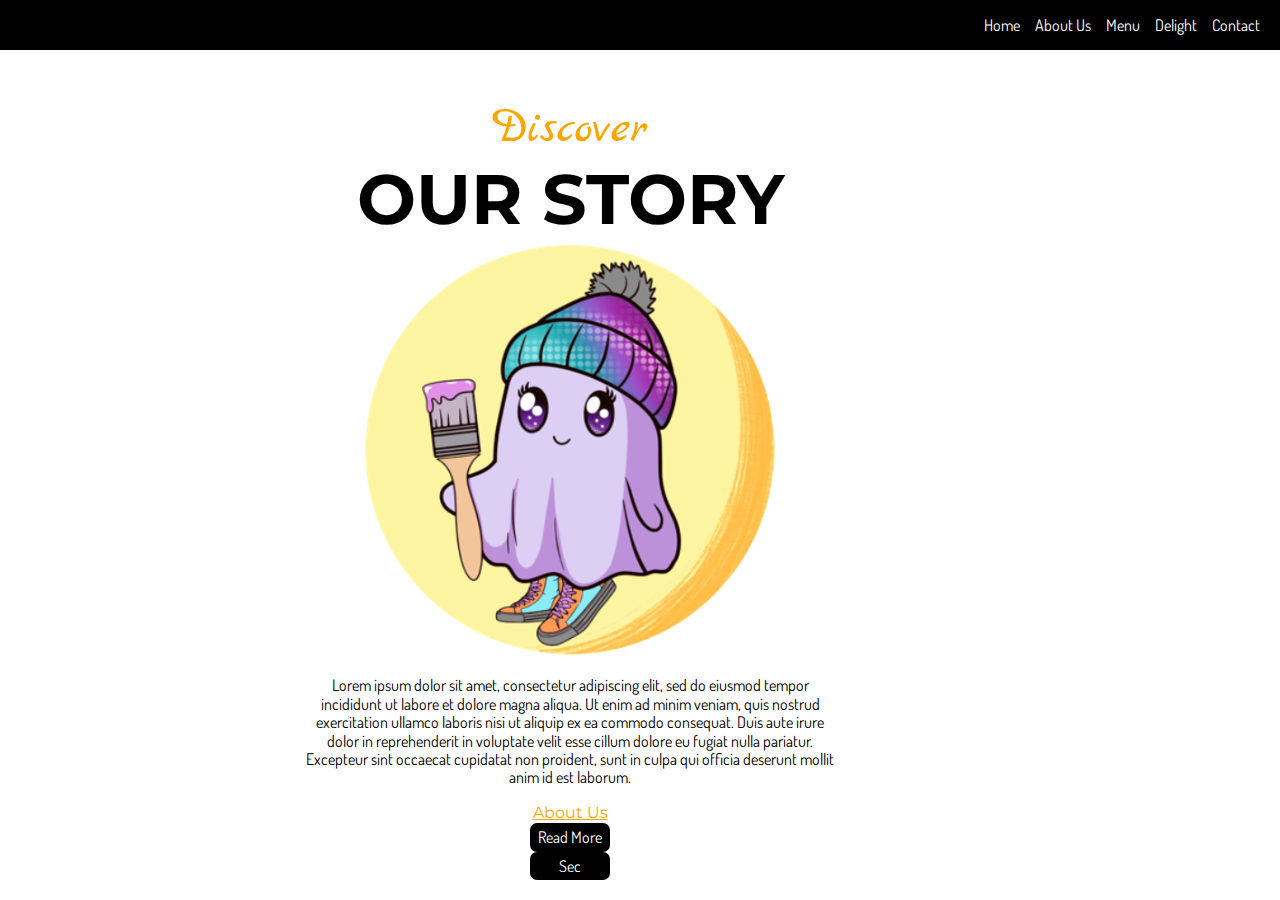
==== index.html @ 19f7ab33 "na" ====
<html>
	<head>
		<title>About</title>
		<link href="css/normalize.css" rel="stylesheet">
		<link rel="stylesheet" type="text/css" href="styles/styles.css" />
		<meta name="viewport" content="width=device-width, initial-scale=1.0" />

	</head> 
	<body>

	<header>                      

	</header>

		<nav class="navigation">
			<div>
				
			
			
			</div>
			<ul>
				<a href="index.html" title="Go see our Home"></a>
				<li><a href="index.html" title="Go see our Home">Home</a></li>
				<li><a href="about.html" title="Go see our About Us">About Us</a></li>
				<li><a href="menu.html" title="Go see our Menu">Menu</a></li>
				<li><a href="delight.html" title="Go see our Delight">Delight</a></li>
				<li><a href="contact.html" title="Go see our Delight">Contact</a></li>
			</ul>
		</nav>

		<section class="above">

			<article>
			<h1>Discover</h1>

			<h2>Our Story</h2>

			<img src="images/logo.png" alt="ourstory"/>

			<p> Lorem ipsum dolor sit amet, consectetur adipiscing elit, 
				sed do eiusmod tempor incididunt 
				ut labore et dolore magna aliqua. Ut enim ad minim
				 veniam, quis nostrud exercitation ullamco 
				laboris nisi ut aliquip ex ea commodo consequat. 
				Duis aute irure dolor in reprehenderit in 
				voluptate velit esse cillum dolore eu fugiat 
				nulla pariatur. 
				Excepteur sint occaecat cupidatat non proident, 
				sunt in culpa qui officia deserunt mollit anim id est laborum.</p>

			
			<p2>About Us</p2>
			<button class="main_btn">Read More</button>
			<button class="sec_btn">Sec</button>

		</article>
		
		<figure class="story">
			<figcaption> 


			</figcaption>
		</figure>

		</section>

		<aside>
			
		</aside>


		
   <footer>
		
   </footer>
	
	</body>
</html>
---- styles/styles.css ----
@import url("https://fonts.googleapis.com/css2?family=Dosis&family=Marck+Script&family=Montserrat&display=swap");
/*! normalize.css v8.0.1 | MIT License | github.com/necolas/normalize.css */
/* Document
   ========================================================================== */
/**
 * 1. Correct the line height in all browsers.
 * 2. Prevent adjustments of font size after orientation changes in iOS.
 */
html {
  line-height: 1.15; /* 1 */
  -webkit-text-size-adjust: 100%; /* 2 */
}

/* Sections
   ========================================================================== */
/**
 * Remove the margin in all browsers.
 */
body {
  margin: 0;
}

/**
 * Render the `main` element consistently in IE.
 */
main {
  display: block;
}

/**
 * Correct the font size and margin on `h1` elements within `section` and
 * `article` contexts in Chrome, Firefox, and Safari.
 */
h1 {
  font-size: 2em;
  margin: 0.67em 0;
}

/* Grouping content
   ========================================================================== */
/**
 * 1. Add the correct box sizing in Firefox.
 * 2. Show the overflow in Edge and IE.
 */
hr {
  box-sizing: content-box; /* 1 */
  height: 0; /* 1 */
  overflow: visible; /* 2 */
}

/**
 * 1. Correct the inheritance and scaling of font size in all browsers.
 * 2. Correct the odd `em` font sizing in all browsers.
 */
pre {
  font-family: monospace, monospace; /* 1 */
  font-size: 1em; /* 2 */
}

/* Text-level semantics
   ========================================================================== */
/**
 * Remove the gray background on active links in IE 10.
 */
a {
  background-color: transparent;
}

/**
 * 1. Remove the bottom border in Chrome 57-
 * 2. Add the correct text decoration in Chrome, Edge, IE, Opera, and Safari.
 */
abbr[title] {
  border-bottom: none; /* 1 */
  text-decoration: underline; /* 2 */
  -webkit-text-decoration: underline dotted;
          text-decoration: underline dotted; /* 2 */
}

/**
 * Add the correct font weight in Chrome, Edge, and Safari.
 */
b,
strong {
  font-weight: bolder;
}

/**
 * 1. Correct the inheritance and scaling of font size in all browsers.
 * 2. Correct the odd `em` font sizing in all browsers.
 */
code,
kbd,
samp {
  font-family: monospace, monospace; /* 1 */
  font-size: 1em; /* 2 */
}

/**
 * Add the correct font size in all browsers.
 */
small {
  font-size: 80%;
}

/**
 * Prevent `sub` and `sup` elements from affecting the line height in
 * all browsers.
 */
sub,
sup {
  font-size: 75%;
  line-height: 0;
  position: relative;
  vertical-align: baseline;
}

sub {
  bottom: -0.25em;
}

sup {
  top: -0.5em;
}

/* Embedded content
   ========================================================================== */
/**
 * Remove the border on images inside links in IE 10.
 */
img {
  border-style: none;
}

/* Forms
   ========================================================================== */
/**
 * 1. Change the font styles in all browsers.
 * 2. Remove the margin in Firefox and Safari.
 */
button,
input,
optgroup,
select,
textarea {
  font-family: inherit; /* 1 */
  font-size: 100%; /* 1 */
  line-height: 1.15; /* 1 */
  margin: 0; /* 2 */
}

/**
 * Show the overflow in IE.
 * 1. Show the overflow in Edge.
 */
button,
input { /* 1 */
  overflow: visible;
}

/**
 * Remove the inheritance of text transform in Edge, Firefox, and IE.
 * 1. Remove the inheritance of text transform in Firefox.
 */
button,
select { /* 1 */
  text-transform: none;
}

/**
 * Correct the inability to style clickable types in iOS and Safari.
 */
button,
[type=button],
[type=reset],
[type=submit] {
  -webkit-appearance: button;
}

/**
 * Remove the inner border and padding in Firefox.
 */
button::-moz-focus-inner,
[type=button]::-moz-focus-inner,
[type=reset]::-moz-focus-inner,
[type=submit]::-moz-focus-inner {
  border-style: none;
  padding: 0;
}

/**
 * Restore the focus styles unset by the previous rule.
 */
button:-moz-focusring,
[type=button]:-moz-focusring,
[type=reset]:-moz-focusring,
[type=submit]:-moz-focusring {
  outline: 1px dotted ButtonText;
}

/**
 * Correct the padding in Firefox.
 */
fieldset {
  padding: 0.35em 0.75em 0.625em;
}

/**
 * 1. Correct the text wrapping in Edge and IE.
 * 2. Correct the color inheritance from `fieldset` elements in IE.
 * 3. Remove the padding so developers are not caught out when they zero out
 *    `fieldset` elements in all browsers.
 */
legend {
  box-sizing: border-box; /* 1 */
  color: inherit; /* 2 */
  display: table; /* 1 */
  max-width: 100%; /* 1 */
  padding: 0; /* 3 */
  white-space: normal; /* 1 */
}

/**
 * Add the correct vertical alignment in Chrome, Firefox, and Opera.
 */
progress {
  vertical-align: baseline;
}

/**
 * Remove the default vertical scrollbar in IE 10+.
 */
textarea {
  overflow: auto;
}

/**
 * 1. Add the correct box sizing in IE 10.
 * 2. Remove the padding in IE 10.
 */
[type=checkbox],
[type=radio] {
  box-sizing: border-box; /* 1 */
  padding: 0; /* 2 */
}

/**
 * Correct the cursor style of increment and decrement buttons in Chrome.
 */
[type=number]::-webkit-inner-spin-button,
[type=number]::-webkit-outer-spin-button {
  height: auto;
}

/**
 * 1. Correct the odd appearance in Chrome and Safari.
 * 2. Correct the outline style in Safari.
 */
[type=search] {
  -webkit-appearance: textfield; /* 1 */
  outline-offset: -2px; /* 2 */
}

/**
 * Remove the inner padding in Chrome and Safari on macOS.
 */
[type=search]::-webkit-search-decoration {
  -webkit-appearance: none;
}

/**
 * 1. Correct the inability to style clickable types in iOS and Safari.
 * 2. Change font properties to `inherit` in Safari.
 */
::-webkit-file-upload-button {
  -webkit-appearance: button; /* 1 */
  font: inherit; /* 2 */
}

/* Interactive
   ========================================================================== */
/*
 * Add the correct display in Edge, IE 10+, and Firefox.
 */
details {
  display: block;
}

/*
 * Add the correct display in all browsers.
 */
summary {
  display: list-item;
}

/* Misc
   ========================================================================== */
/**
 * Add the correct display in IE 10+.
 */
template {
  display: none;
}

/**
 * Add the correct display in IE 10.
 */
[hidden] {
  display: none;
}

.navigation {
  padding-left: 20px;
  padding-right: 20px;
  background-color: black;
  color: white;
  display: flex;
  justify-content: space-between;
  align-items: center;
}
.navigation div {
  font-family: "Montserrat", san-serif;
  font-weight: bolder;
  align-items: center;
}
.navigation li {
  display: inline-block;
  background-color: black;
  color: white;
}
.navigation ul {
  display: flex;
  gap: 15px;
}
.navigation a {
  font-family: "Dosis", san-serif;
  color: white;
  text-decoration: none;
}

nav a:hover {
  text-decoration: underline;
}





















.above h1 {
  font-family: "Marck Script", cursive;
  font-weight: lighter;
  color: #ffa500;
  font-size: 50px;
  padding-top: 50px;
    margin: .5px;
}
.above h2 {
  font-family: "Montserrat", san-serif;
  margin: .05px;
  text-transform: uppercase;
  font-size: 70px;
}

.above p {
  font-family: "Dosis", san-serif;
  padding-left: 300px;
      padding-right: 300px;
      display: flex;
      text-align: center;


}

.above p2 {
  font-family: "Montserrat", san-serif;
  color: #ffa500;
  margin: 1px;
  text-decoration: underline;
}

.above {
  display: flex;
}
.above article {
  display: flex;
  flex-direction: column;
  justify-content: center;
  align-items: center;
}


/*# sourceMappingURL=styles.css.map */

.story {
  margin-right: 100px;
  padding-top: 60px;

}




















.main_btn {
  background-color: black;
  color: white;
  border: none;
  border-radius: 7px;
  padding: 5px;
  width: 80px;
  font-family: "Dosis", san-serif;
}
.main_btn:hover {
  background-color: gray;
}

.sec_btn {
  background-color: black;
  color: white;
  border: none;
  border-radius: 7px;
  padding: 5px;
  width: 80px;
  font-family: "Dosis", san-serif;
}
.sec_btn:hover {
  background-color: gray;
}
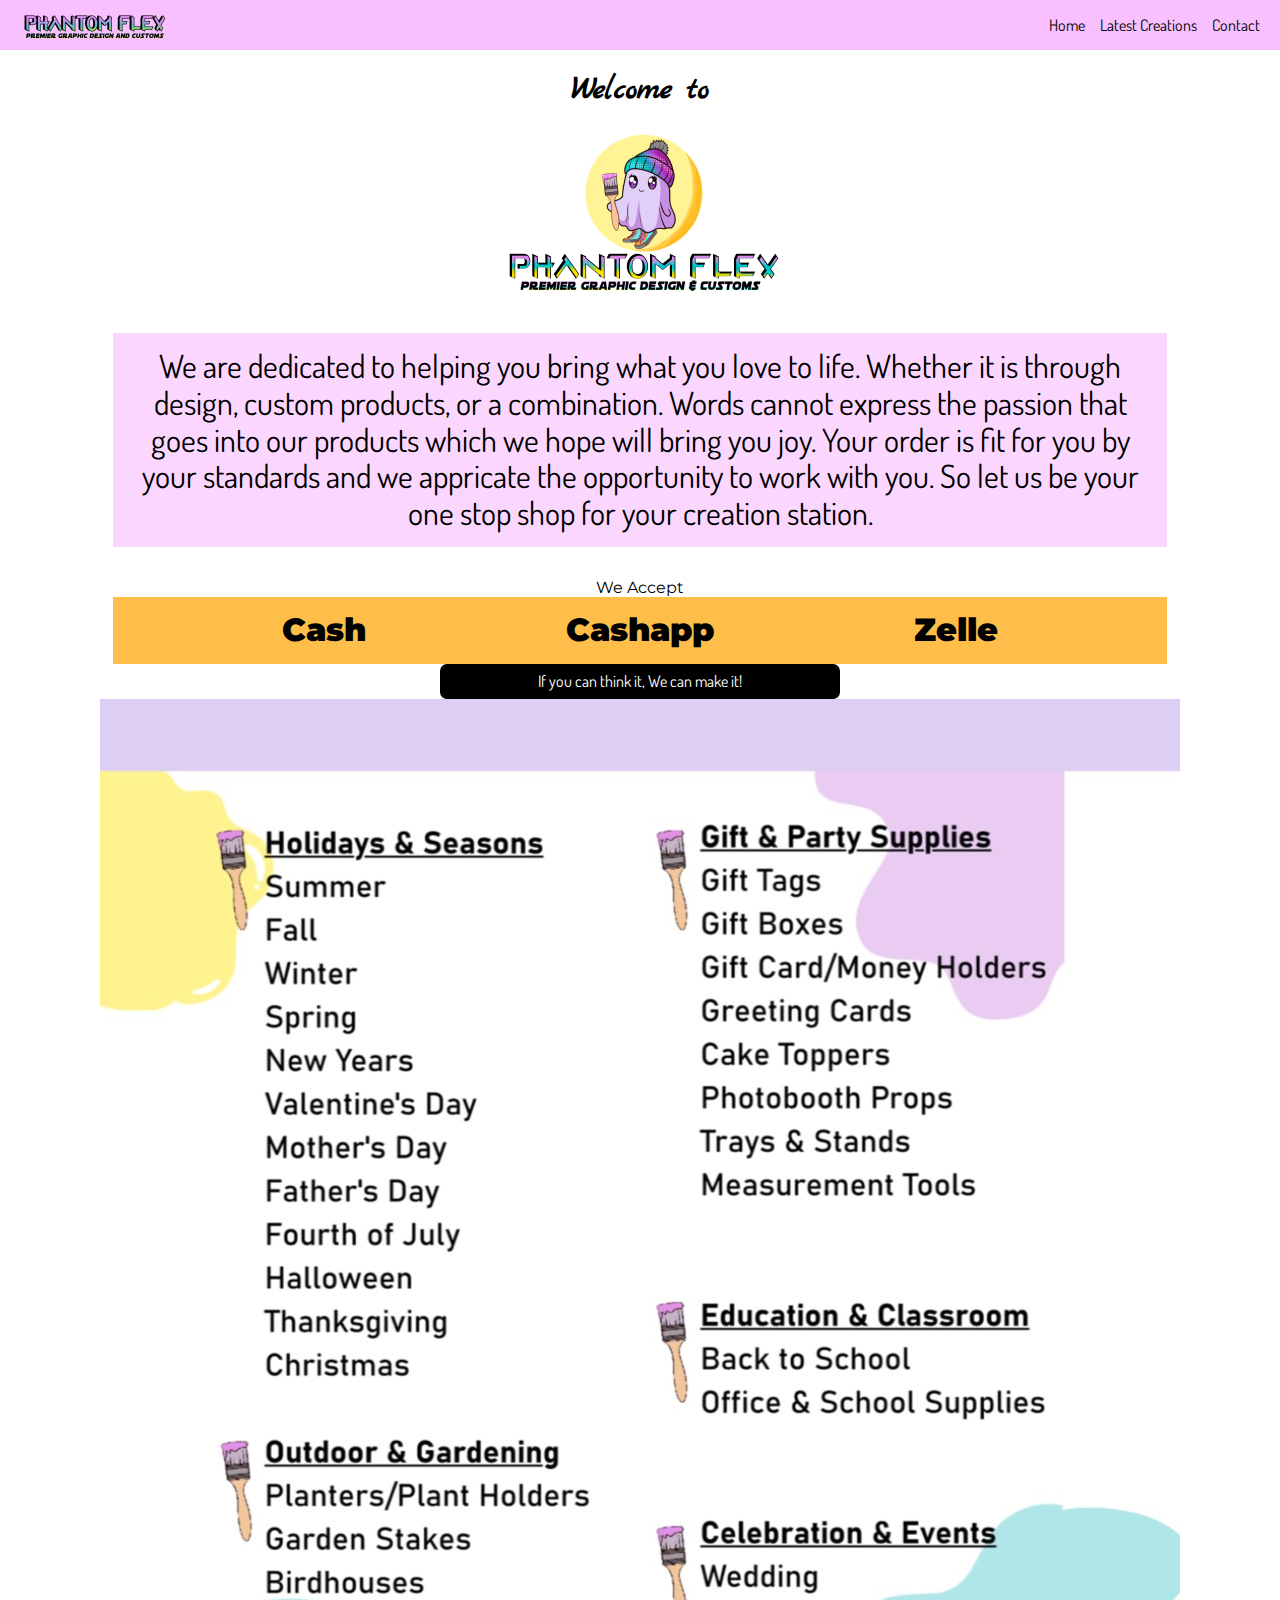
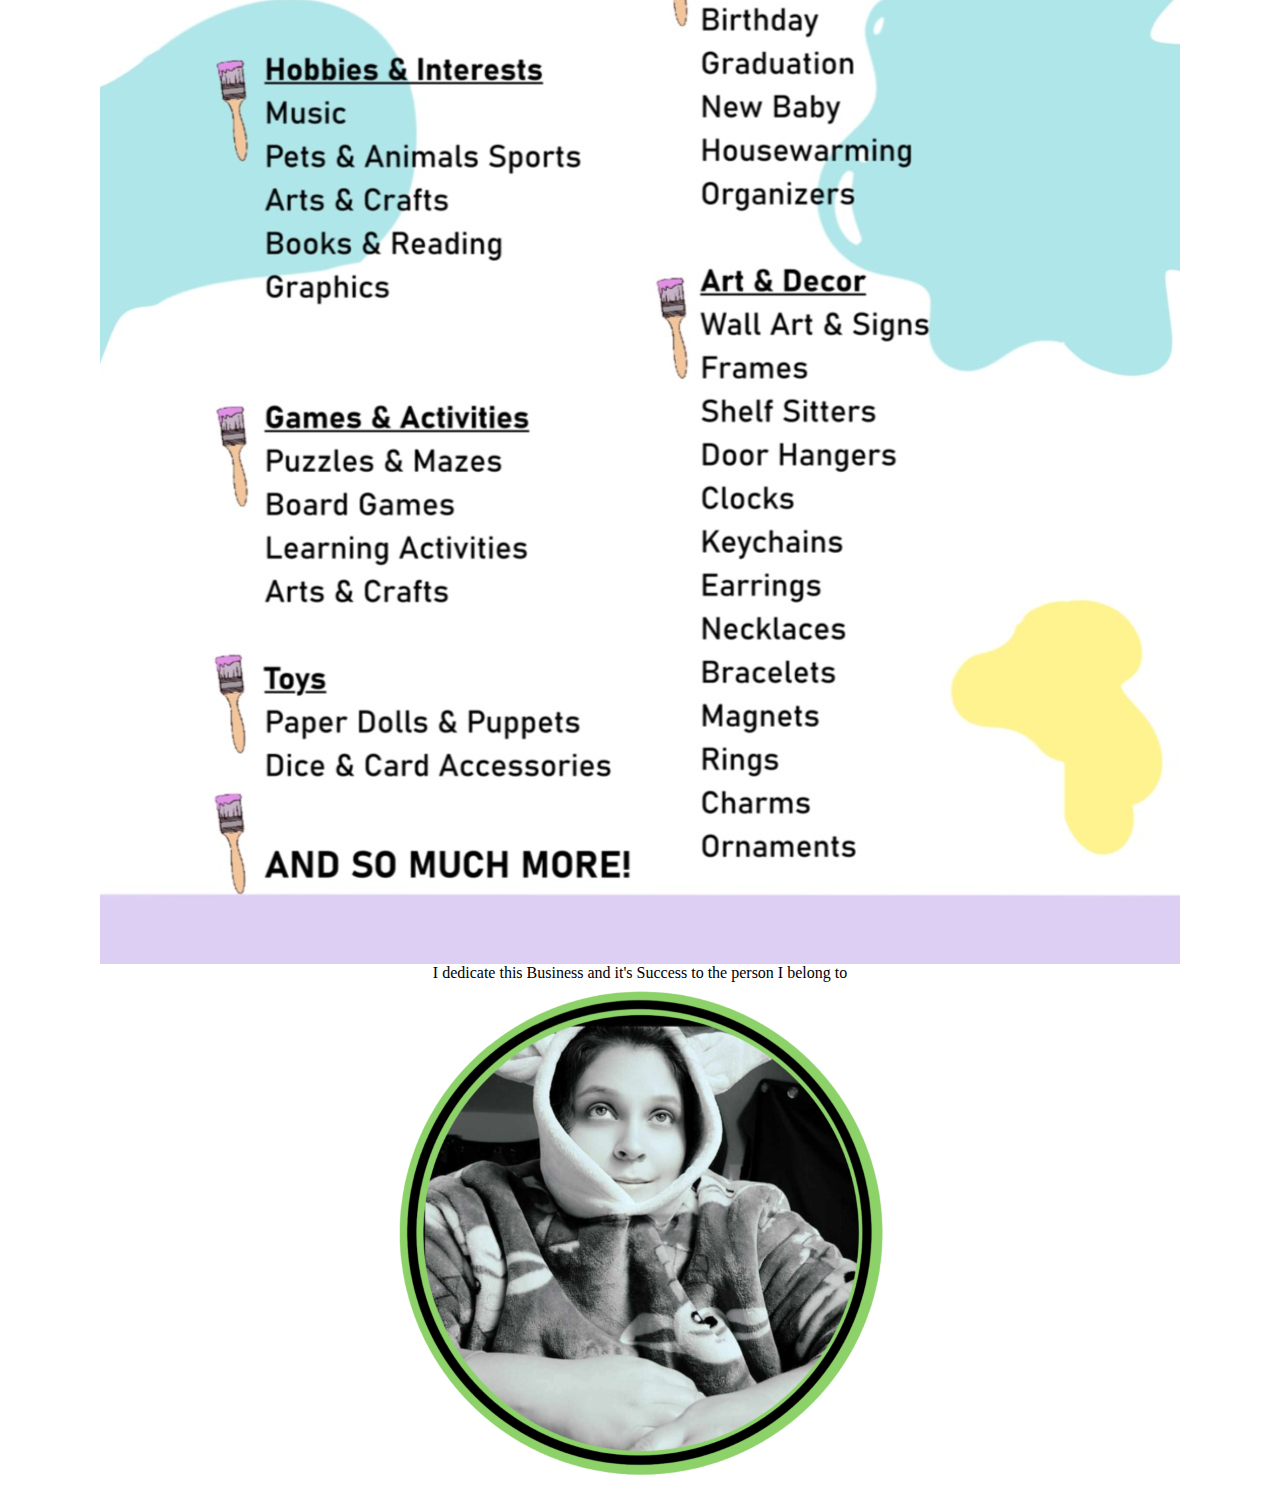
==== commit efcd9a63: "n" ====
--- a/index.html
+++ b/index.html
@@ -14,16 +14,14 @@
 
 		<nav class="navigation">
 			<div>
-				
+				<img src="images/flex.png" alt="ourstory"/>
 			
 			
 			</div>
 			<ul>
 				<a href="index.html" title="Go see our Home"></a>
 				<li><a href="index.html" title="Go see our Home">Home</a></li>
-				<li><a href="about.html" title="Go see our About Us">About Us</a></li>
-				<li><a href="menu.html" title="Go see our Menu">Menu</a></li>
-				<li><a href="delight.html" title="Go see our Delight">Delight</a></li>
+				<li><a href="latest creations.html" title="Go see our About Us">Latest Creations</a></li>
 				<li><a href="contact.html" title="Go see our Delight">Contact</a></li>
 			</ul>
 		</nav>
@@ -31,27 +29,41 @@
 		<section class="above">
 
 			<article>
-			<h1>Discover</h1>
-
-			<h2>Our Story</h2>
+			<h1>Welcome to</h1>
 
 			<img src="images/logo.png" alt="ourstory"/>
 
-			<p> Lorem ipsum dolor sit amet, consectetur adipiscing elit, 
-				sed do eiusmod tempor incididunt 
-				ut labore et dolore magna aliqua. Ut enim ad minim
-				 veniam, quis nostrud exercitation ullamco 
-				laboris nisi ut aliquip ex ea commodo consequat. 
-				Duis aute irure dolor in reprehenderit in 
-				voluptate velit esse cillum dolore eu fugiat 
-				nulla pariatur. 
-				Excepteur sint occaecat cupidatat non proident, 
-				sunt in culpa qui officia deserunt mollit anim id est laborum.</p>
+			<p> We are dedicated to helping you bring what you love to life. Whether it 
+				is through design, custom products, or a combination. Words cannot express
+				the passion that goes into our products which we hope will bring you joy.
+				Your order is fit for you by your standards and we appricate the opportunity 
+				to work with you.
+				So let us be your one stop shop for your creation station.
+			</p>
 
 			
-			<p2>About Us</p2>
-			<button class="main_btn">Read More</button>
-			<button class="sec_btn">Sec</button>
+			<p2>We Accept</p2>
+
+			<p3> 
+				<div class="pay"> 
+					<div>Cash</div>
+					<div>Cashapp</div>
+					<div>Zelle</div>
+
+
+				</div>
+			</p3>
+
+
+		<a href="latest creations.html" title="Go see our About Us">
+			<button class="main_btn">If you can think it, We can make it!</button>
+		</a>
+			
+			<img src="images/list.png"/>
+			<caption>I dedicate this Business and it's Success to the person I belong to</caption>
+
+			<img src="images/r.PNG"/>
+			
 
 		</article>
 		
@@ -68,7 +80,7 @@
 			
 		</aside>
 
-
+		
 		
    <footer>
 		
--- a/styles/styles.css
+++ b/styles/styles.css
@@ -312,29 +312,32 @@
 .navigation {
   padding-left: 20px;
   padding-right: 20px;
-  background-color: black;
-  color: white;
+  background-color: #f8c0ff;
+  color: #FFF496;
   display: flex;
   justify-content: space-between;
   align-items: center;
 }
-.navigation div {
+
+div {
   font-family: "Montserrat", san-serif;
   font-weight: bolder;
   align-items: center;
 }
-.navigation li {
+
+li {
   display: inline-block;
-  background-color: black;
   color: white;
 }
-.navigation ul {
+
+ul {
   display: flex;
   gap: 15px;
 }
-.navigation a {
+
+a {
   font-family: "Dosis", san-serif;
-  color: white;
+  color: #000000;
   text-decoration: none;
 }
 
@@ -342,118 +345,103 @@
   text-decoration: underline;
 }
 
-
-
-
-
-
-
-
-
-
-
-
-
-
-
-
-
-
-
-
+.main_btn {
+  background-color: bl;
+  color: white;
+  border: none;
+  border-radius: 7px;
+  padding: 8px;
+  width: 400px;
+  font-family: "Dosis", san-serif;
+  background-color: black;
+}
+.main_btn:hover {
+  background-color: #f8c0ff;
+  color: black;
+}
+
+.sec_btn {
+  background-color: bl;
+  color: white;
+  border: none;
+  border-radius: 7px;
+  padding: 8px;
+  width: 400px;
+  font-family: "Dosis", san-serif;
+}
+.sec_btn:hover {
+  background-color: #f8c0ff;
+  color: black;
+}
 
 .above h1 {
   font-family: "Marck Script", cursive;
-  font-weight: lighter;
-  color: #ffa500;
-  font-size: 50px;
-  padding-top: 50px;
-    margin: .5px;
 }
 .above h2 {
   font-family: "Montserrat", san-serif;
-  margin: .05px;
-  text-transform: uppercase;
-  font-size: 70px;
-}
-
+}
 .above p {
   font-family: "Dosis", san-serif;
-  padding-left: 300px;
-      padding-right: 300px;
-      display: flex;
-      text-align: center;
-
-
-}
-
+}
 .above p2 {
   font-family: "Montserrat", san-serif;
-  color: #ffa500;
-  margin: 1px;
-  text-decoration: underline;
-}
-
-.above {
-  display: flex;
-}
+}
+.above p3 {
+  font-family: "Montserrat", san-serif;
+}
+.above p4 {
+  font-family: "Montserrat", san-serif;
+}
+
 .above article {
   display: flex;
   flex-direction: column;
   justify-content: center;
   align-items: center;
 }
-
-
-/*# sourceMappingURL=styles.css.map */
-
-.story {
-  margin-right: 100px;
-  padding-top: 60px;
-
-}
-
-
-
-
-
-
-
-
-
-
-
-
-
-
-
-
-
-
-
-
-.main_btn {
-  background-color: black;
-  color: white;
-  border: none;
-  border-radius: 7px;
-  padding: 5px;
-  width: 80px;
-  font-family: "Dosis", san-serif;
-}
-.main_btn:hover {
-  background-color: gray;
-}
-
-.sec_btn {
-  background-color: black;
-  color: white;
-  border: none;
-  border-radius: 7px;
-  padding: 5px;
-  width: 80px;
-  font-family: "Dosis", san-serif;
-}
-.sec_btn:hover {
-  background-color: gray;
-}+.above p {
+  text-align: center;
+  background-color: #fbd7ff;
+  padding: 15px;
+  width: 80%;
+}
+
+.above p3 {
+  background-color: #FEBE49;
+  padding: 15px;
+  width: 80%;
+}
+
+.pay {
+  font-size: 2rem;
+  display: inline-grid;
+  display: flex;
+  flex-direction: row;
+  justify-content: center;
+  align-items: center;
+  -moz-column-gap: 200px;
+       column-gap: 200px;
+}
+
+.above h1 {
+  padding-bottom: 0;
+}
+
+.above p4 {
+  font-size: 3rem;
+}
+
+.above p2 {
+  font-size: 1rem;
+}
+
+.above p {
+  font-size: 2rem;
+}
+
+@media only screen and (max-width: 768px) {
+  /* For mobile phones: */
+  [class*=col-] {
+    width: 100%;
+  }
+}/*# sourceMappingURL=styles.css.map */